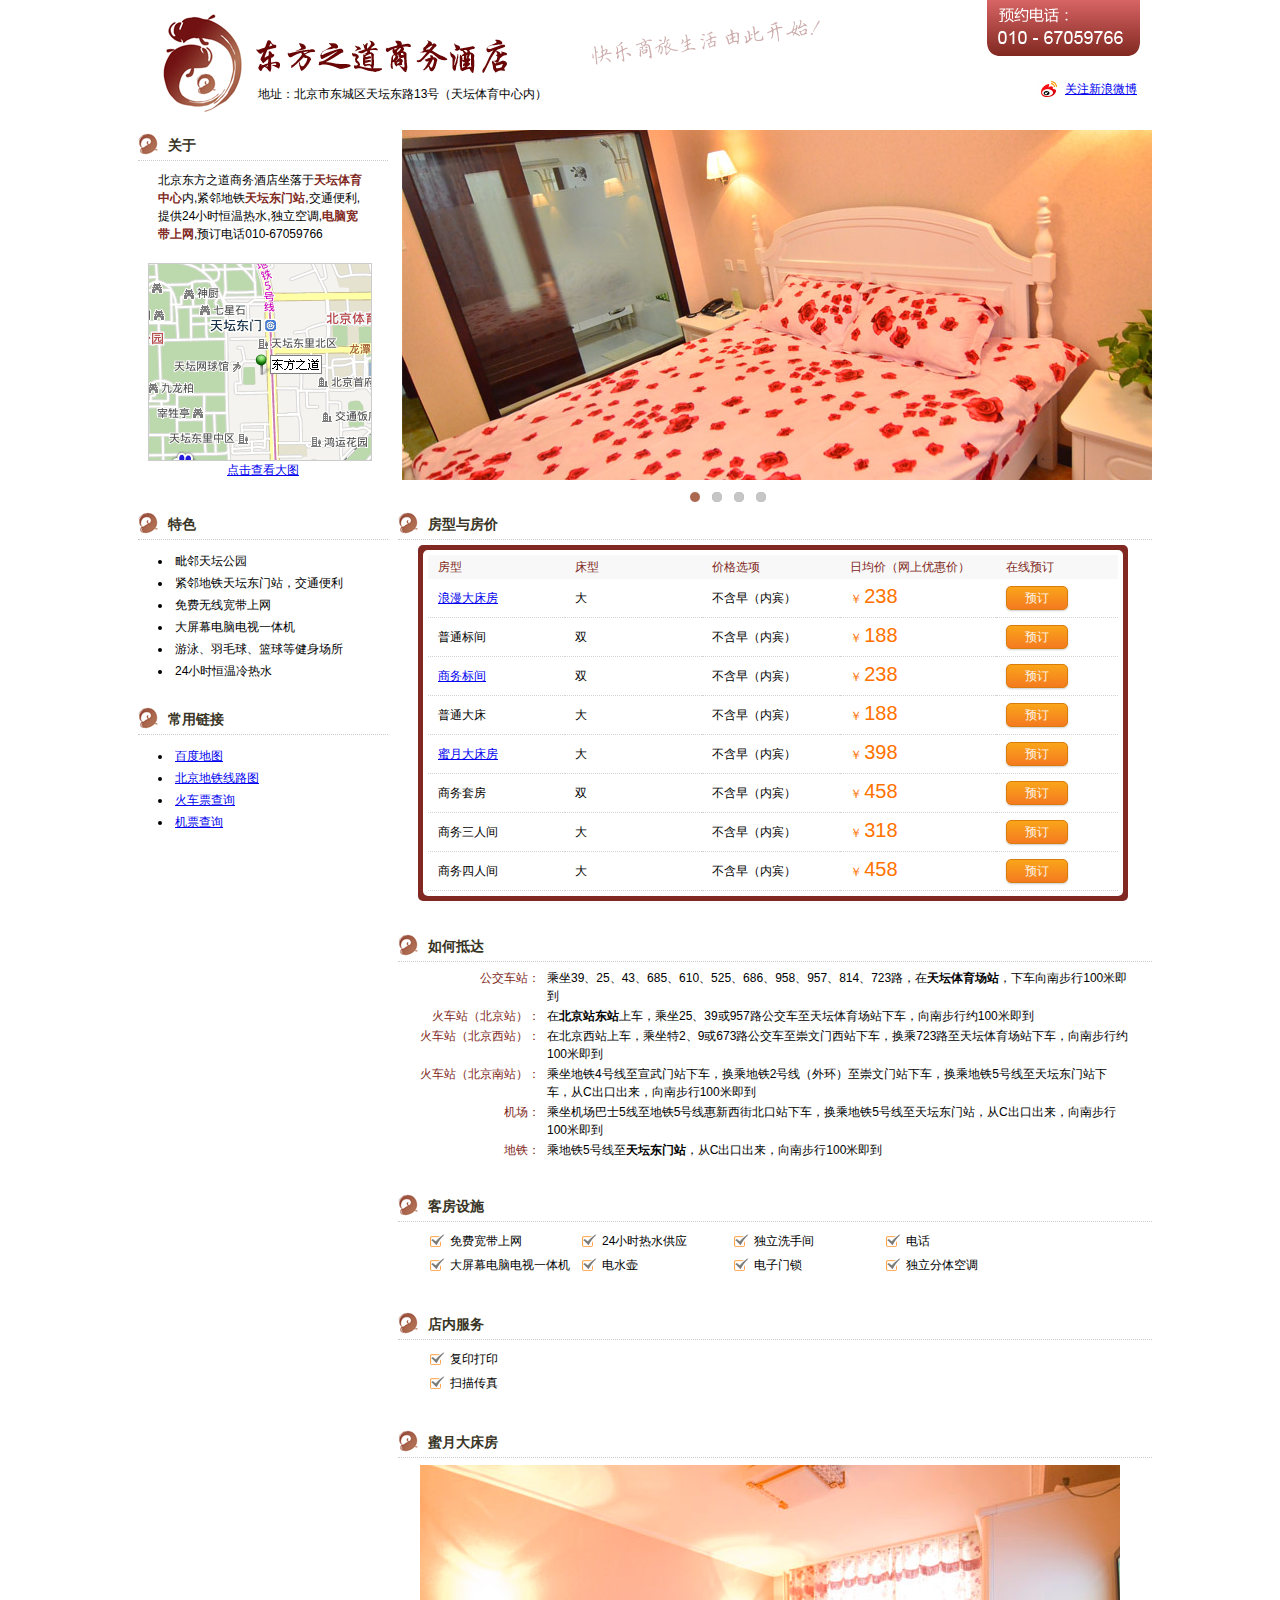
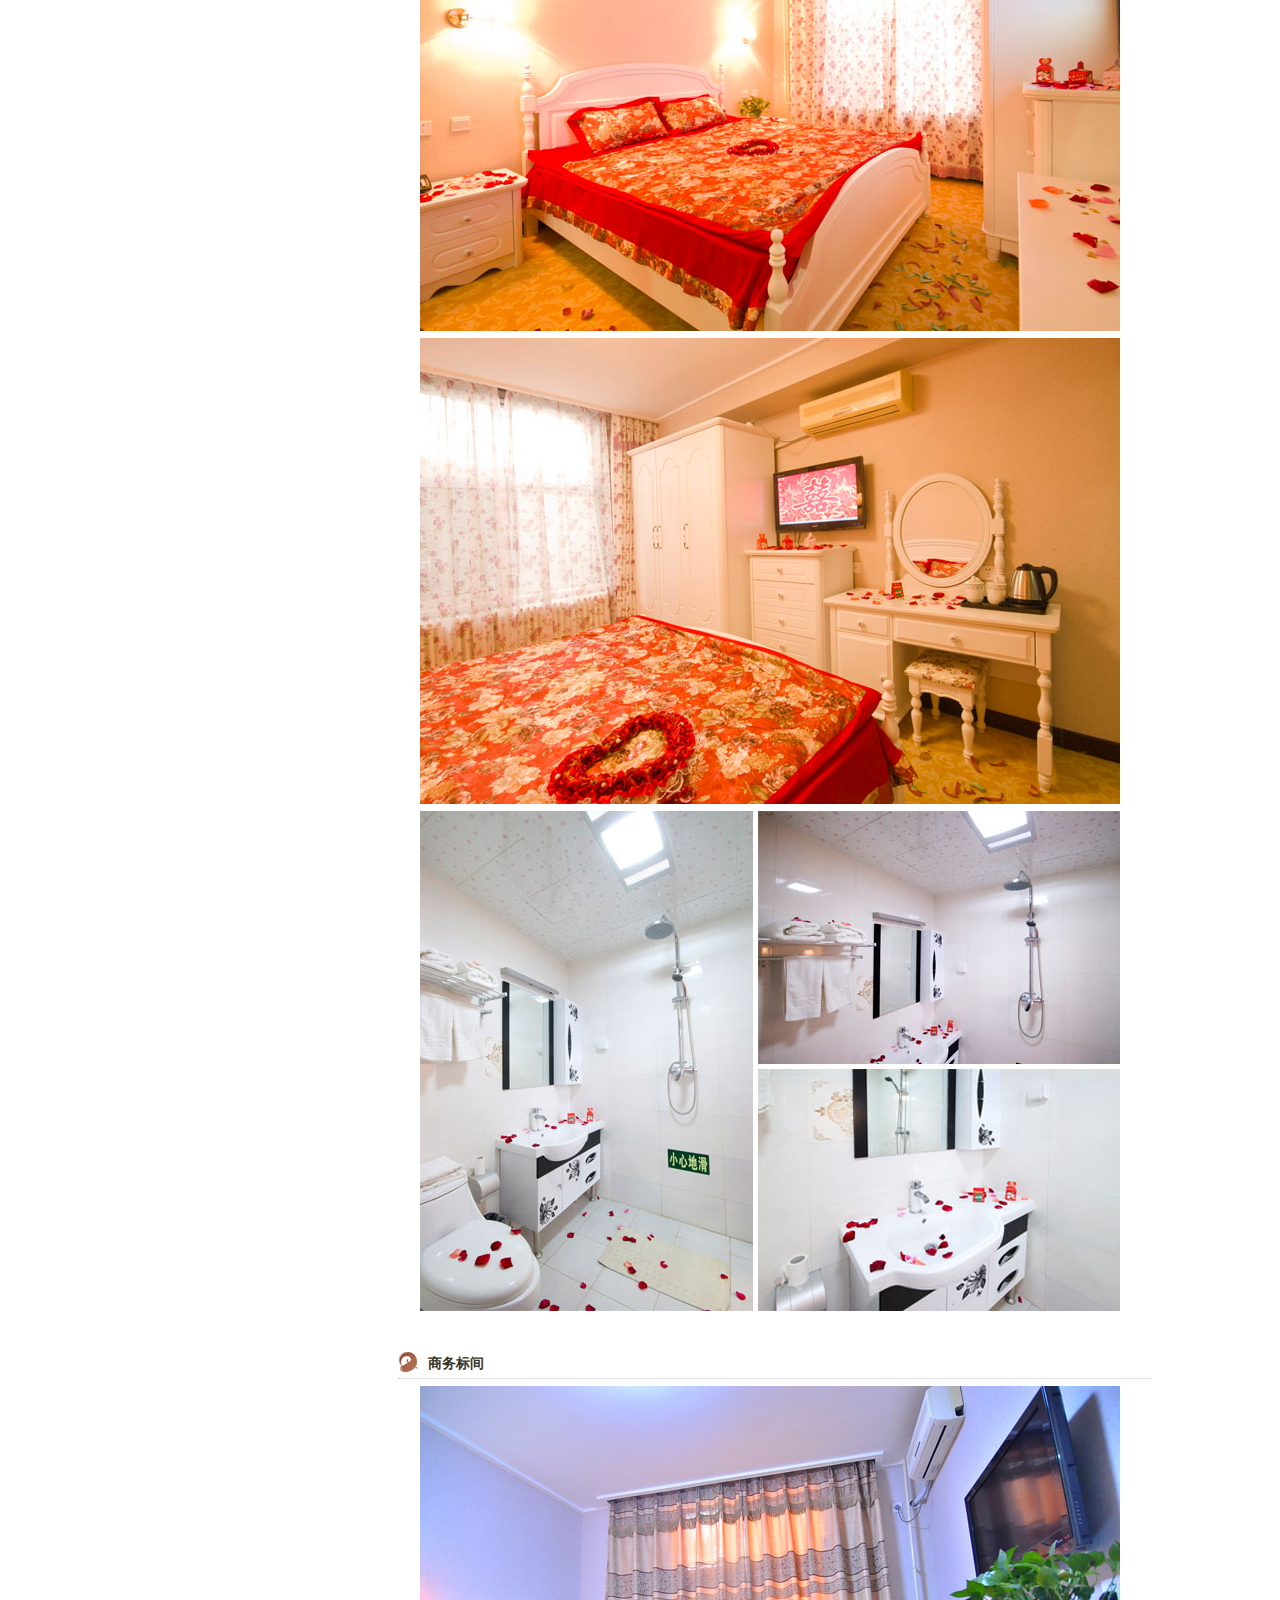
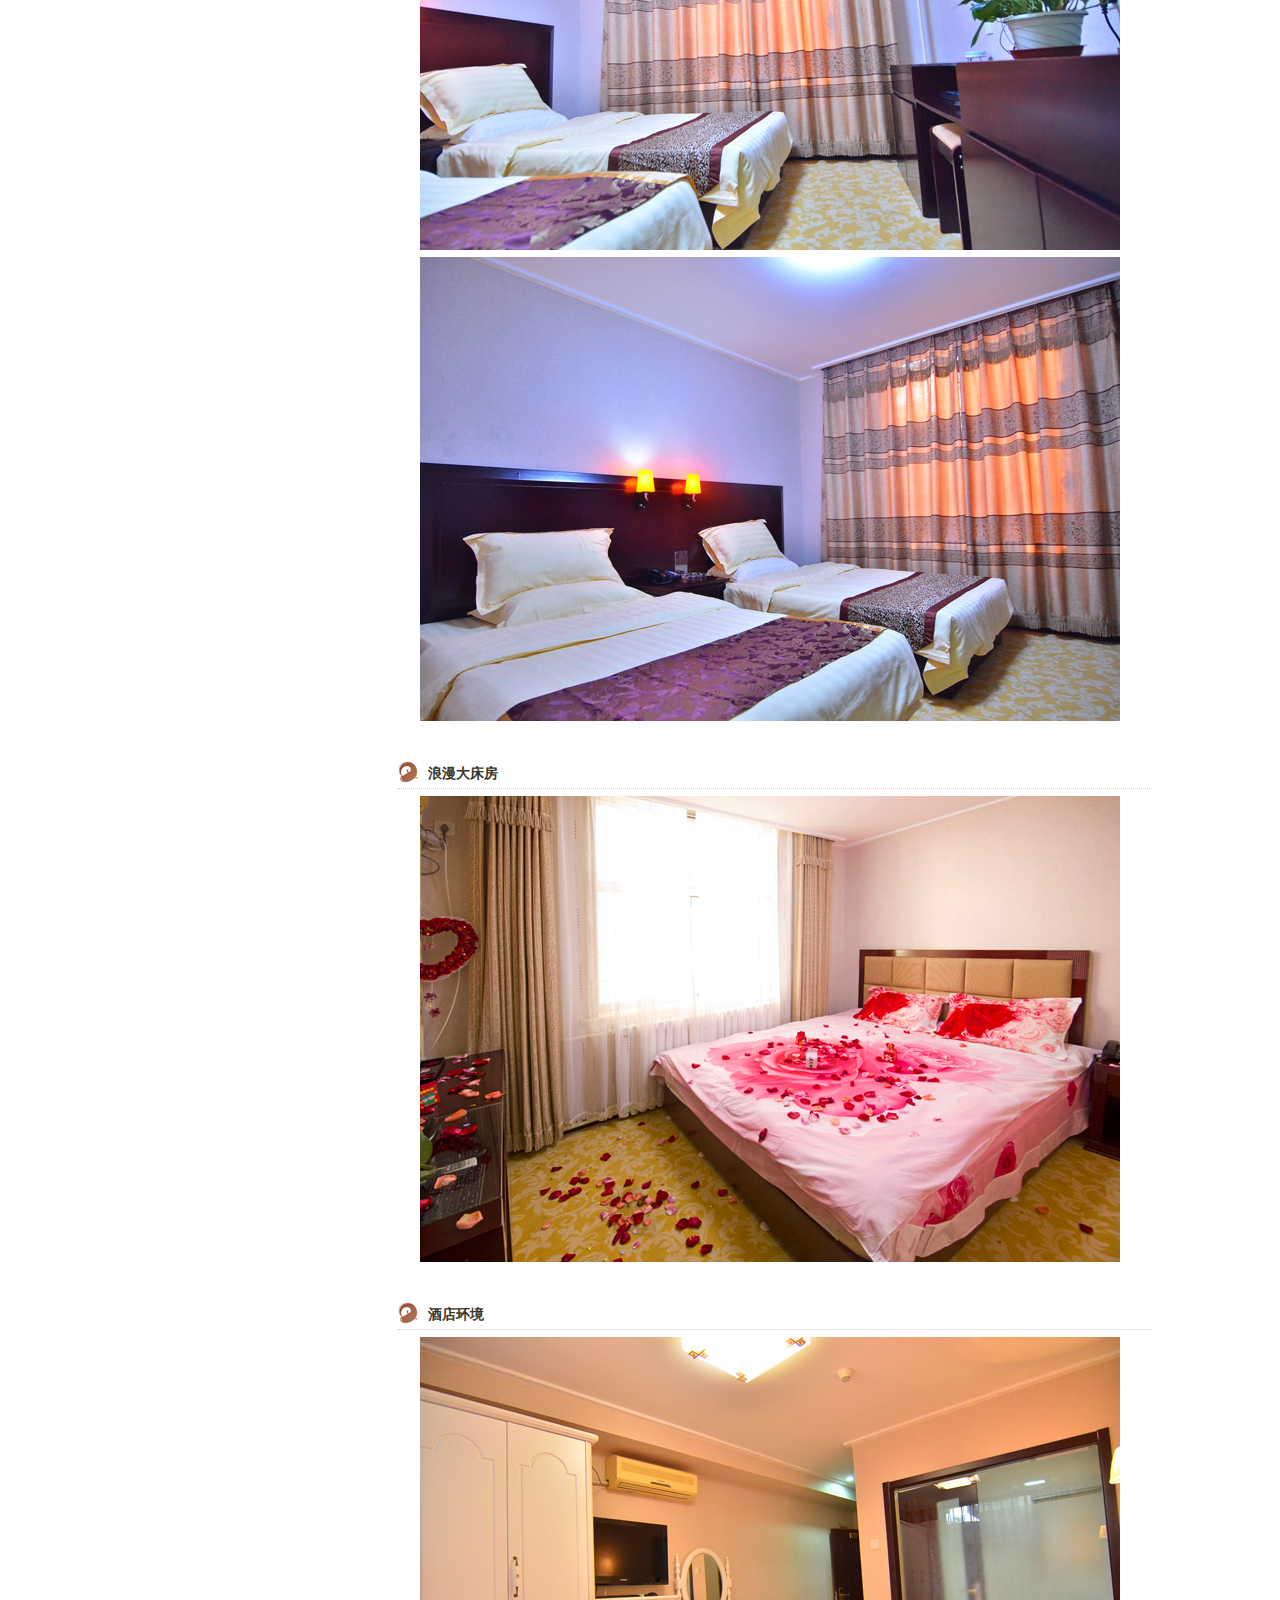
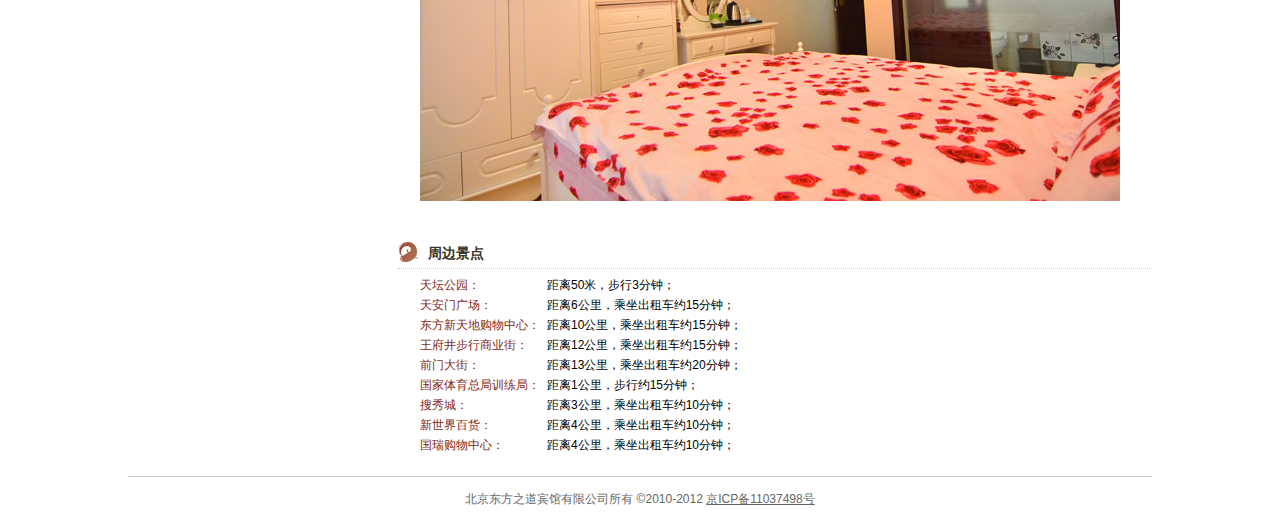
==== index.html @ 4f7855c3 "add files" ====
<!DOCTYPE html>
<html>
<head>
    <meta http-equiv="Content-Type" content="text/html; charset=UTF-8">
    <title>东方之道商务酒店官方网站</title>
    <meta name="keywords" content="北京东方之道商务酒店,北京天坛附近酒店,天坛附近酒店,北京商务酒店">
    <meta name="description" content="北京东方之道商务酒店坐落于天坛体育中心内,紧邻地铁天坛东门站,交通便利,酒店提供24小时恒温冷热水,独立空调,电脑宽带上网,预订电话010-67059766">
    <meta name="baidu-site-verification" content="SVGvmaHIyW8FxCLC" />
    <link href="assets/img/favicon.ico" rel="shortcut icon">
    <link href="assets/css/all.css" rel="stylesheet" type="text/css" charset="utf-8">
    <!--–[if lt IE9]-->
    <script src="src/js/html5.js"></script>
    <!--[endif]–-->
</head>
<body>
    <div id="Wrapper">
        <header id="Header">
            <p id="Address"><span>地址：北京市东城区天坛东路13号（天坛体育中心内）</span></p>
            <div id="Tel" title="010-67059766"></div>
            <div id="Slogen" title="轻松商务生活，由此开始"></div>
            <div id="Weibo"><a target="_blank" href="http://weibo.com/u/2512940450">关注新浪微博</a></div>
        </header>
        <div id="Main">
            <aside id="Left" class="left-narrow">
                <section>
                    <h2>关于</h2>
                    <div class="detail">北京东方之道商务酒店坐落于<strong>天坛体育中心</strong>内,紧邻地铁<strong>天坛东门站</strong>,交通便利,提供24小时恒温热水,独立空调,<strong>电脑宽带上网</strong>,预订电话010-67059766</div>
                    <a href="#BDMap" id="OpenMap">
                        <div id="ThumbMap" class="detail"></div>
                        <div class="zoomInBtn">点击查看大图</div>
                    </a>
                </section>
                <section id="Features">
                    <h2 class="side-widgets">特色</h2>
                    <div class="detail">
                        <ul>
                            <li>毗邻天坛公园</li>
                            <li>紧邻地铁天坛东门站，交通便利</li>
                            <li>免费无线宽带上网</li>
                            <li>大屏幕电脑电视一体机</li>
                            <li>游泳、羽毛球、篮球等健身场所</li>
                            <li>24小时恒温冷热水</li>
                        </ul>
                    </div>
                </section>
                <section>
                    <h2 class="side-widgets">常用链接</h2>
                    <div class="detail">
                        <ul>
                            <li><a target="_blank" href="http://ditu.baidu.com/">百度地图</a></li>
                            <li><a target="_blank" href="http://ditu.baidu.com/subways/index.html?c=beijing">北京地铁线路图</a></li>
                            <li><a target="_blank" href="http://train.qunar.com/">火车票查询</a></li>
                            <li><a target="_blank" href="http://flight.qunar.com/">机票查询</a></li>
                        </ul>
                    </div>
                </section>
            </aside>
            <div id="Right" class="right-wide">
                <section id="Photos">
                    <div id="PhotoSlides">
                        <div class="slides_container">
                            <img file="assets/img/slide-1.jpg" src="assets/img/transparent.gif" width="750" height="350" alt="Slide 1">
                            <img file="assets/img/slide-2.jpg" src="assets/img/transparent.gif" width="750" height="350" alt="Slide 2">
                            <img file="assets/img/slide-3.jpg" src="assets/img/transparent.gif" width="750" height="350" alt="Slide 3">
                            <img file="assets/img/slide-4.jpg" src="assets/img/transparent.gif" width="750" height="350" alt="Slide 3">
                        </div>
                    </div>
                </section>
                <section>
                    <h2><span>房型与房价</span><span id="RoomDate">08月20日入住，08月21日退房</span></h2>
                    <div id="OrderList" class="widgets-content">
                        <div class="order">
                            <div class="order-border">
                                <table cellspacing="0" cellpadding="0">
                                    <colgroup><col width="160">
                                    <col width="160">
                                    <col width="160">
                                    <col width="160">
                                    </colgroup><tbody><tr class="table-header">
                                        <th>房型</th>
                                        <th>床型</th>
                                        <th>价格选项</th>
                                        <th><nobr>日均价（网上优惠价）</nobr></th>
                                        <th>在线预订</th>
                                    </tr>
                                    <tr>
                                        <td><a href="#langman">浪漫大床房</a></td>
                                        <td>大</td>
                                        <td>不含早（内宾）</td>
                                        <td class="price"><i>￥</i>238</td>
                                        <td><a href="http://hotel.elong.com/detail_cn_10101434.html" class="button medium orange" target="_blank">预订</a></td>
                                    </tr>
                                    <tr>
                                        <td>普通标间</td>
                                        <td>双</td>
                                        <td>不含早（内宾）</td>
                                        <td class="price"><i>￥</i>188</td>
                                        <td><a href="http://hotel.elong.com/detail_cn_10101434.html" class="button medium orange" target="_blank">预订</a></td>
                                    </tr>
                                    <tr>
                                        <td><a href="#biaojian">商务标间</a></td>
                                        <td>双</td>
                                        <td>不含早（内宾）</td>
                                        <td class="price"><i>￥</i>238</td>
                                        <td><a href="http://hotel.elong.com/detail_cn_10101434.html" class="button medium orange" target="_blank">预订</a></td>
                                    </tr>
                                    <tr>
                                        <td>普通大床</td>
                                        <td>大</td>
                                        <td>不含早（内宾）</td>
                                        <td class="price"><i>￥</i>188</td>
                                        <td><a href="http://hotel.elong.com/detail_cn_10101434.html" class="button medium orange" target="_blank">预订</a></td>
                                    </tr>
                                    <tr>
                                        <td><a href="#miyue">蜜月大床房</a></td>
                                        <td>大</td>
                                        <td>不含早（内宾）</td>
                                        <td class="price"><i>￥</i>398</td>
                                        <td><a href="http://hotel.elong.com/detail_cn_10101434.html" class="button medium orange" target="_blank">预订</a></td>
                                    </tr>
                                    <tr>
                                        <td>商务套房</td>
                                        <td>双</td>
                                        <td>不含早（内宾）</td>
                                        <td class="price"><i>￥</i>458</td>
                                        <td><a href="http://hotel.elong.com/detail_cn_10101434.html" class="button medium orange" target="_blank">预订</a></td>
                                    </tr>
                                    <tr>
                                        <td>商务三人间</td>
                                        <td>大</td>
                                        <td>不含早（内宾）</td>
                                        <td class="price"><i>￥</i>318</td>
                                        <td><a href="http://hotel.elong.com/detail_cn_10101434.html" class="button medium orange" target="_blank">预订</a></td>
                                    </tr>
                                    <tr>
                                        <td>商务四人间</td>
                                        <td>大</td>
                                        <td>不含早（内宾）</td>
                                        <td class="price"><i>￥</i>458</td>
                                        <td><a href="http://hotel.elong.com/detail_cn_10101434.html" class="button medium orange" target="_blank">预订</a></td>
                                    </tr>
                                </tbody></table>
                            </div>
                        </div>
                    </div>
                </section>
                <section>
                    <h2>如何抵达</h2>
                    <div class="widgets-content">
                        <table>
                            <tbody><tr>
                                <th>公交车站：</th>
                                <td>乘坐39、25、43、685、610、525、686、958、957、814、723路，在<strong>天坛体育场站</strong>，下车向南步行100米即到</td>
                            </tr>
                            <tr>
                                <th>火车站（北京站）：</th>
                                <td>在<strong>北京站东站</strong>上车，乘坐25、39或957路公交车至天坛体育场站下车，向南步行约100米即到</td>
                            </tr>
                            <tr>
                                <th>火车站（北京西站）：</th>
                                <td>在北京西站上车，乘坐特2、9或673路公交车至崇文门西站下车，换乘723路至天坛体育场站下车，向南步行约100米即到</td>
                            </tr>
                            <tr>
                                <th>火车站（北京南站）：</th>
                                <td>乘坐地铁4号线至宣武门站下车，换乘地铁2号线（外环）至崇文门站下车，换乘地铁5号线至天坛东门站下车，从C出口出来，向南步行100米即到</td>
                            </tr>
                            <tr>
                                <th>机场：</th>
                                <td>乘坐机场巴士5线至地铁5号线惠新西街北口站下车，换乘地铁5号线至天坛东门站，从C出口出来，向南步行100米即到</td>
                            </tr>
                            <tr>
                                <th>地铁：</th>
                                <td>乘地铁5号线至<strong>天坛东门站</strong>，从C出口出来，向南步行100米即到</td>
                            </tr>
                        </tbody></table>
                    </div>
                </section>
                <section>
                    <h2>客房设施</h2>
                    <div class="widgets-content">
                        <table>
                            <tbody><tr>
                                <td>
                                    <ul>
                                        <li>免费宽带上网</li>
                                        <li>大屏幕电脑电视一体机</li>
                                    </ul>
                                </td>
                                <td>
                                    <ul>
                                        <li>24小时热水供应</li>
                                        <li>电水壶</li>
                                    </ul>
                                </td>
                                <td>
                                    <ul>
                                        <li>独立洗手间</li>
                                        <li>电子门锁</li>
                                    </ul>
                                </td>
                                <td>
                                    <ul>
                                        <li>电话</li>
                                        <li>独立分体空调</li>
                                    </ul>
                                </td>
                            </tr>
                        </tbody></table>
                    </div>
                </section>
                <section>
                    <h2>店内服务</h2>
                    <div class="widgets-content">
                        <table>
                            <tbody><tr>
                                <td>
                                    <ul>
                                        <li>复印打印</li>
                                        <li>扫描传真</li>
                                    </ul>
                                </td>
                            </tr>
                        </tbody></table>
                    </div>
                </section>
                <section>
                    <h2 id="miyue">蜜月大床房</h2>
                    <div class="widgets-content">
                        <table>
                            <tbody><tr>
                                <td><img src="assets/img/miyue1.jpg" width="700"></td>
                            </tr>
                            <tr>
                                <td><img src="assets/img/miyue2.jpg" width="700"></td>
                            </tr>
                            <tr>
                                <td><img src="assets/img/miyue3.jpg" width="700"></td>
                            </tr>
                        </tbody></table>
                    </div>
                </section>
                <section>
                    <h2 id="biaojian">商务标间</h2>
                    <div class="widgets-content">
                        <table>
                            <tbody><tr>
                                <td><img src="assets/img/biaojian1.jpg" width="700"></td>
                            </tr>
                            <tr>
                                <td><img src="assets/img/biaojian2.jpg" width="700"></td>
                            </tr>
                        </tbody></table>
                    </div>
                </section>
                <section>
                    <h2 id="langman">浪漫大床房</h2>
                    <div class="widgets-content">
                        <table>
                            <tbody><tr>
                                <td><img src="assets/img/langman1.jpg" width="700"></td>
                            </tr>
                        </tbody></table>
                    </div>
                </section>
                <section>
                    <h2 id="huanjing">酒店环境</h2>
                    <div class="widgets-content">
                        <table>
                            <tbody><tr>
                                <td><img src="assets/img/oushi1.jpg" width="700"></td>
                            </tr>
                        </tbody></table>
                    </div>
                </section>
                <section>
                    <h2>周边景点</h2>
                    <div class="widgets-content">
                        <table id="Sights">
                            <tbody><tr>
                                <th>天坛公园：</th>
                                <td>距离50米，步行3分钟；</td>
                            </tr>
                            <tr>
                                <th>天安门广场：</th>
                                <td>距离6公里，乘坐出租车约15分钟；</td>
                            </tr>
                            <tr>
                                <th>东方新天地购物中心：</th>
                                <td>距离10公里，乘坐出租车约15分钟；</td>
                            </tr>
                            <tr>
                                <th>王府井步行商业街：</th>
                                <td>距离12公里，乘坐出租车约15分钟；</td>
                            </tr>
                            <tr>
                                <th>前门大街：</th>
                                <td>距离13公里，乘坐出租车约20分钟；</td>
                            </tr>
                            <tr>
                                <th>国家体育总局训练局：</th>
                                <td>距离1公里，步行约15分钟；</td>
                            </tr>
                            <tr>
                                <th>搜秀城：</th>
                                <td>距离3公里，乘坐出租车约10分钟；</td>
                            </tr>
                            <tr>
                                <th>新世界百货：</th>
                                <td>距离4公里，乘坐出租车约10分钟；</td>
                            </tr>
                            <tr>
                                <th>国瑞购物中心：</th>
                                <td>距离4公里，乘坐出租车约10分钟；</td>
                            </tr>
                        </tbody></table>
                    </div>
                </section>
            </div>
        </div>
        <footer id="Footer">
            <div>北京东方之道宾馆有限公司所有 ©2010-2012 <a href="http://www.miibeian.gov.cn/" target="_blank">京ICP备11037498号</a></div>
        </footer>
    </div>
    <div style="display: none;">
        <div id="BDMap" style="width: 715px; height: 415px; overflow: auto;">
            <iframe id="BDMapFrame" src="" width="710" height="410" scrolling="no" frameborder="0"></iframe>
        </div>
    </div>
    <script src="src/js/index.js"></script>
    <script type="text/javascript">
        var _gaq = _gaq || [];
        _gaq.push(['_setAccount', 'UA-24876353-2']);
        _gaq.push(['_trackPageview']);

        (function() {
            var ga = document.createElement('script'); ga.type = 'text/javascript'; ga.async = true;
            ga.src = ('https:' == document.location.protocol ? 'https://ssl' : 'http://www') + '.google-analytics.com/ga.js';
            var s = document.getElementsByTagName('script')[0]; s.parentNode.insertBefore(ga, s);
        })();
    </script>

</body></html>
---- assets/css/all.css ----
@import "main.css";
@import "jquery.fancybox-1.3.4.css";
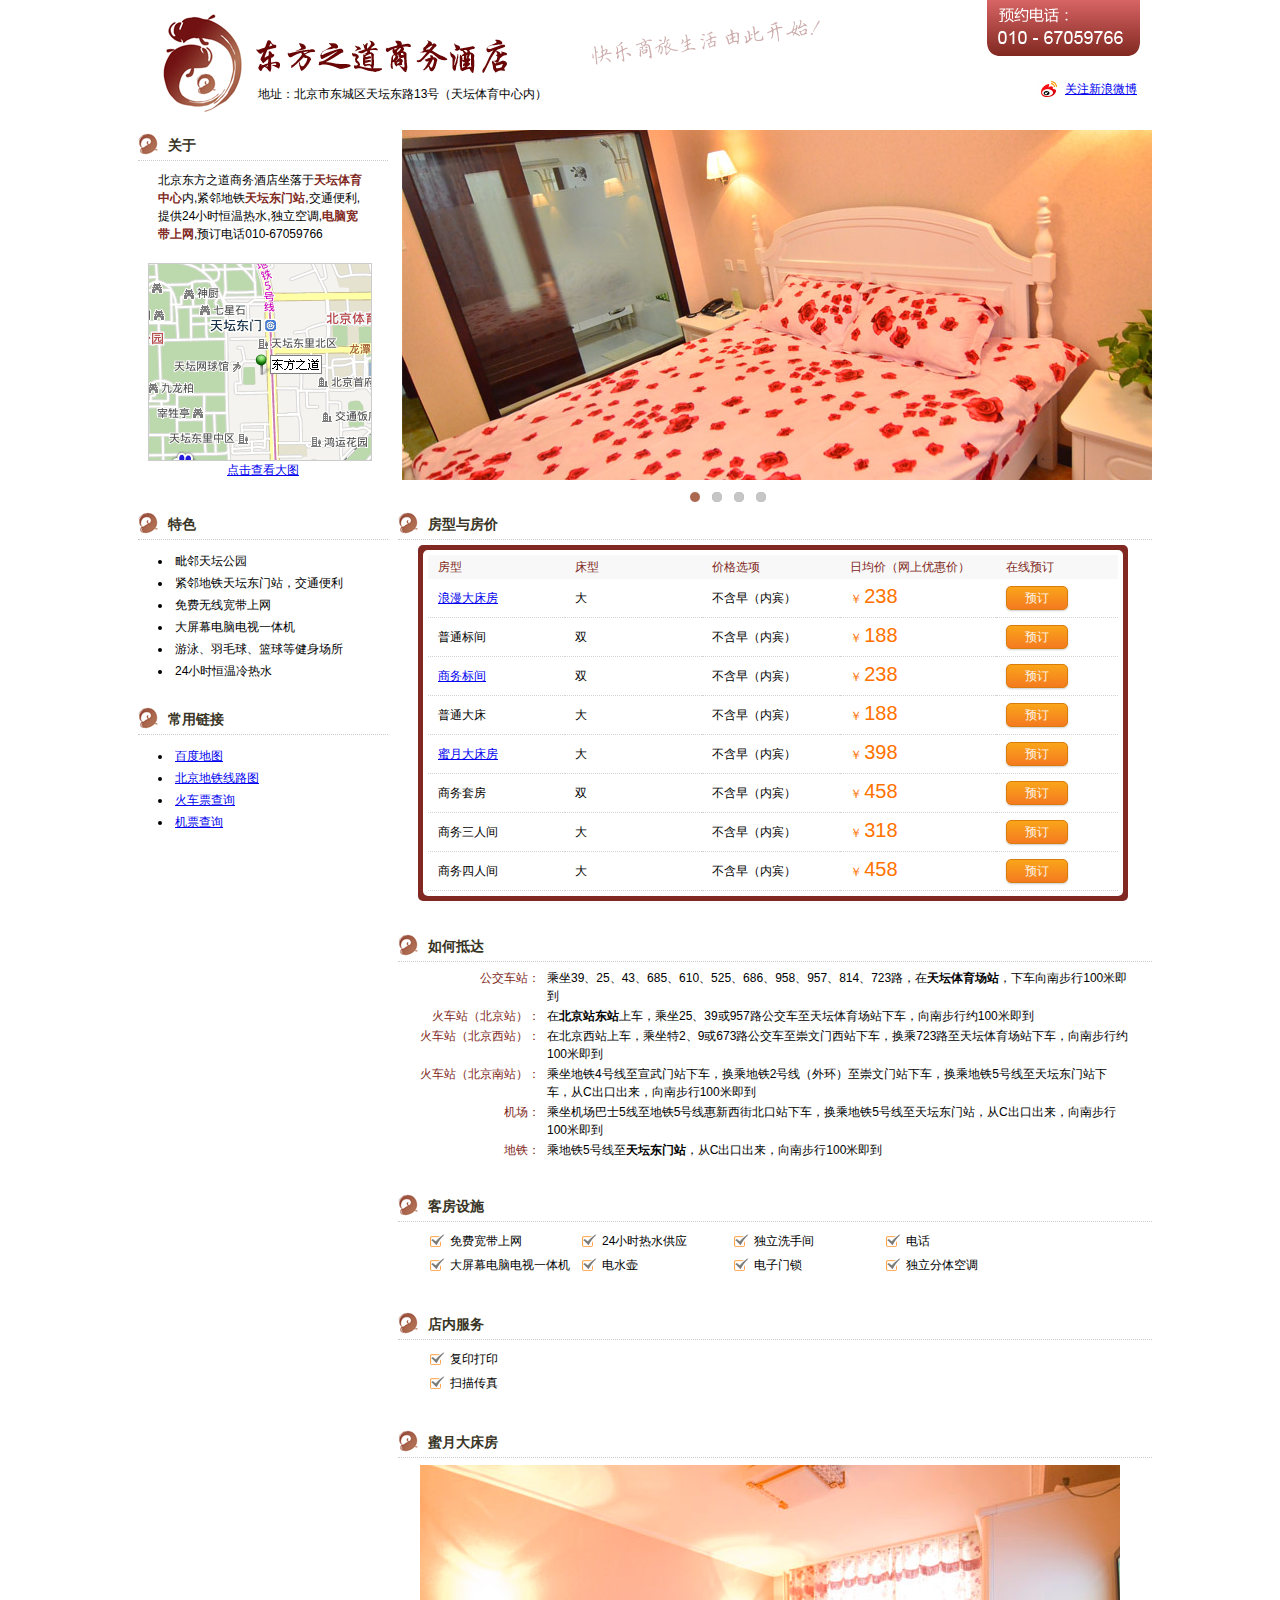
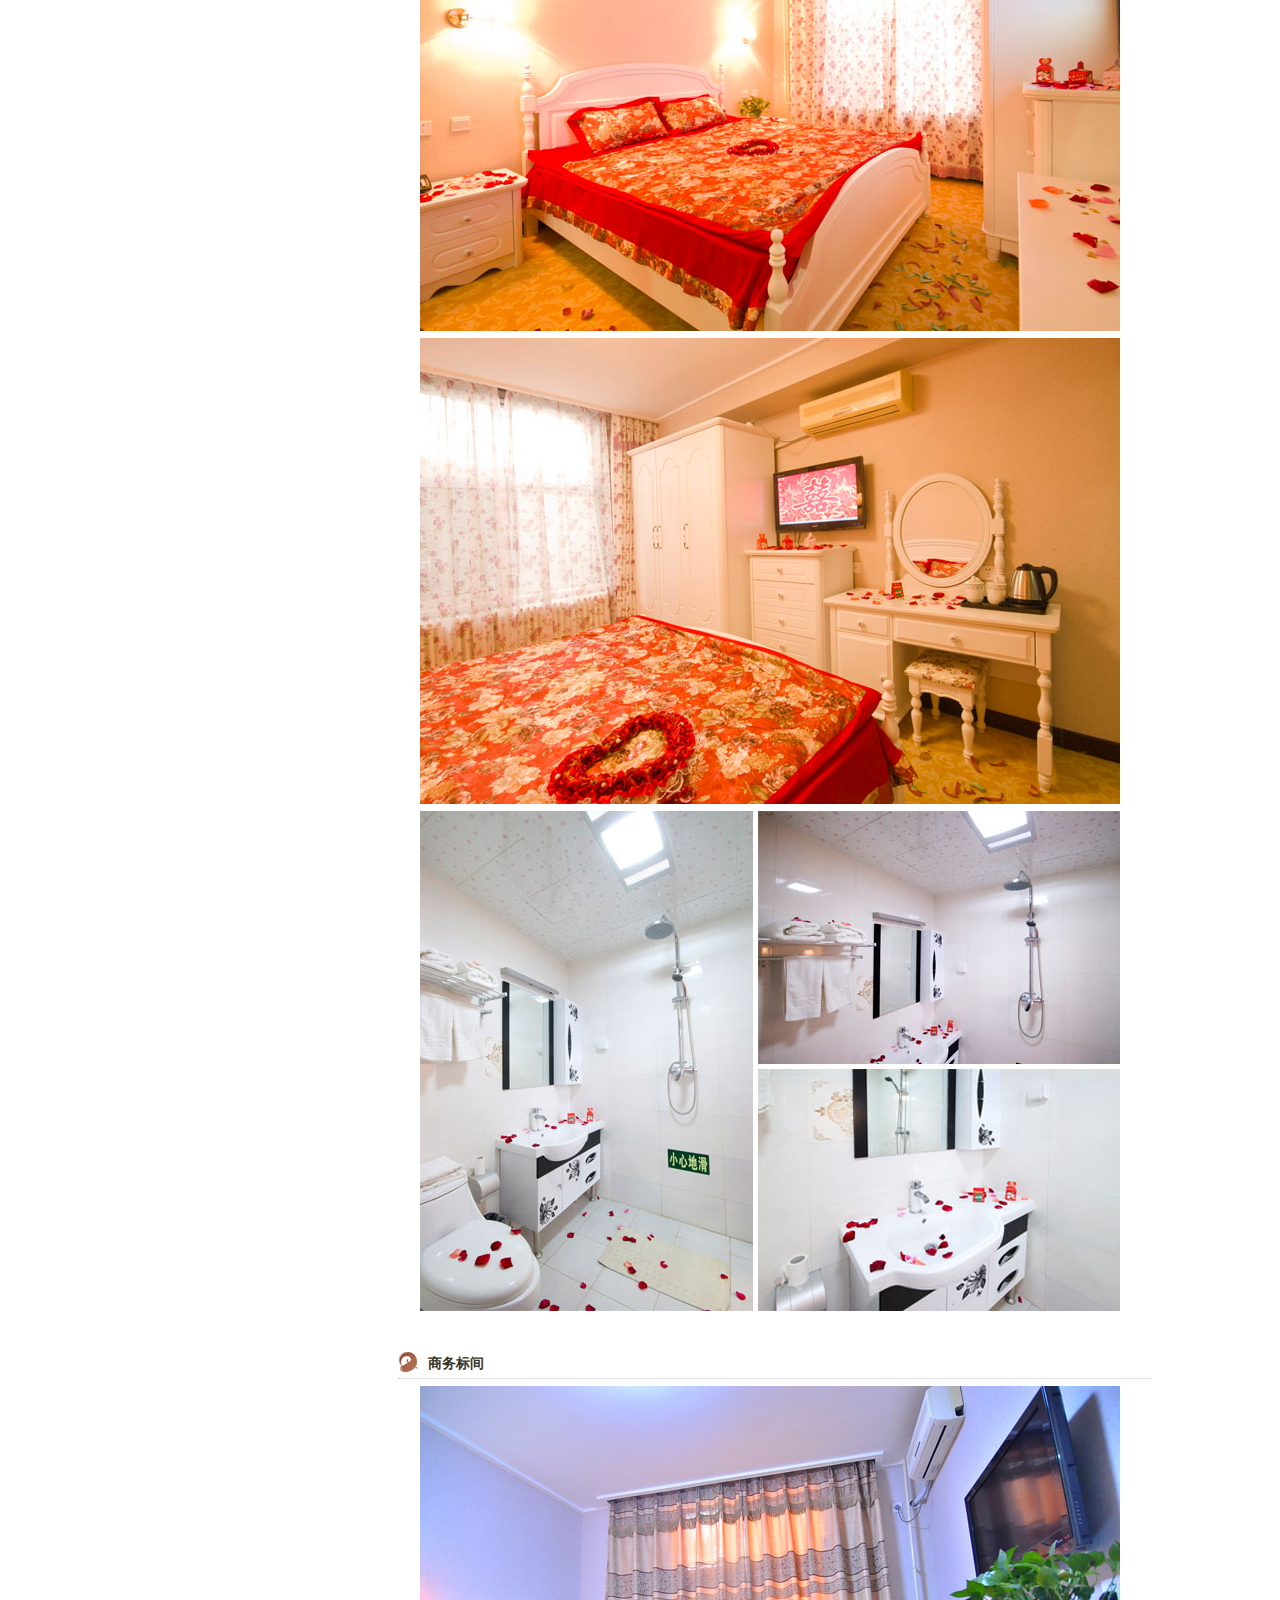
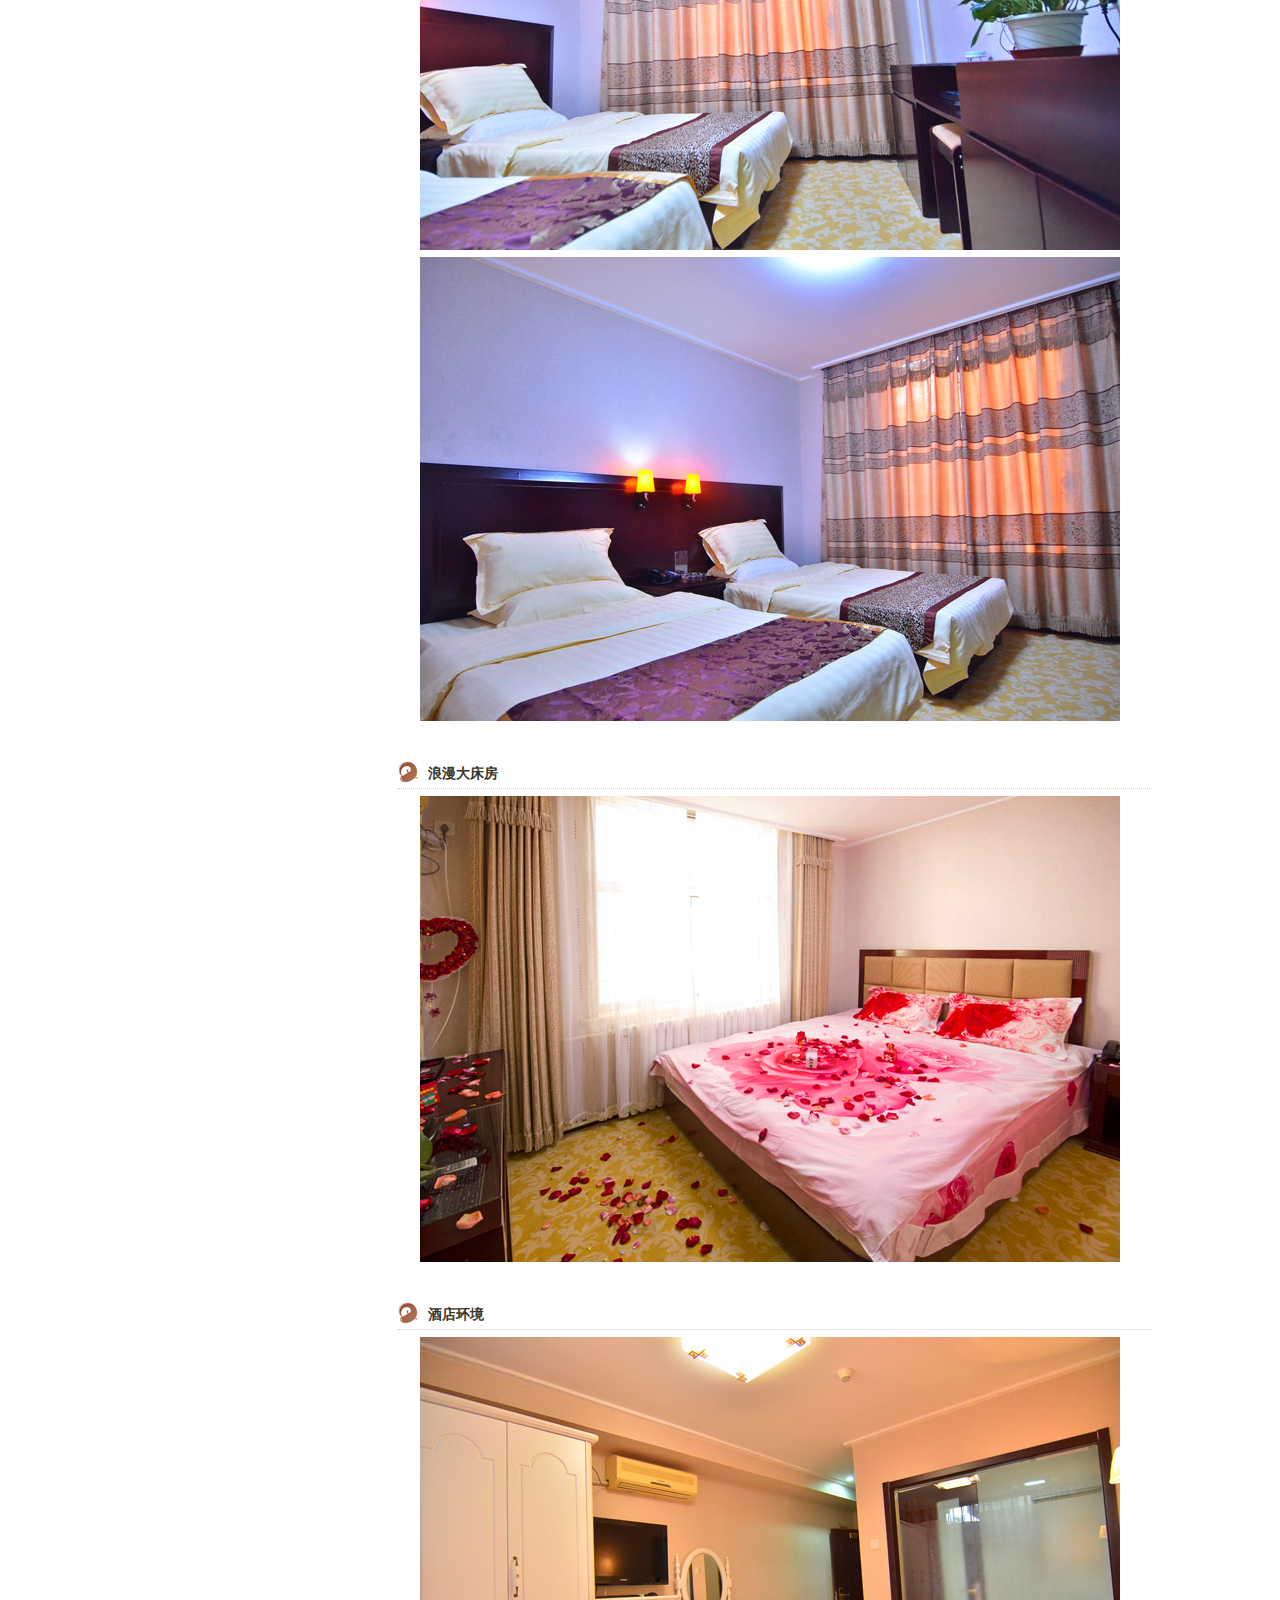
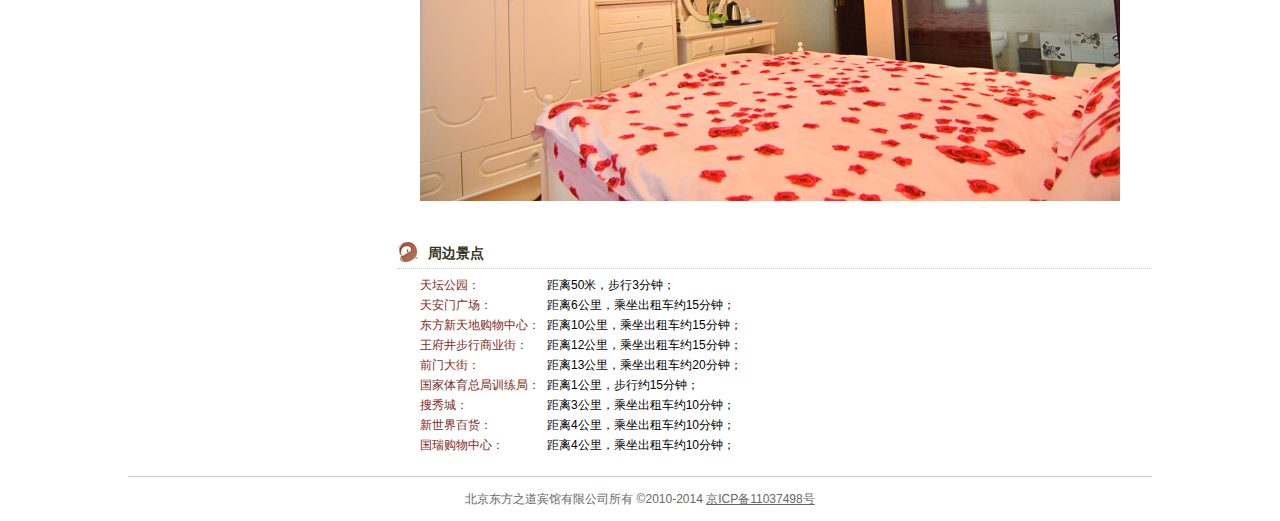
==== commit e17936a4: "update copy" ====
--- a/index.html
+++ b/index.html
@@ -318,7 +318,7 @@
             </div>
         </div>
         <footer id="Footer">
-            <div>北京东方之道宾馆有限公司所有 ©2010-2012 <a href="http://www.miibeian.gov.cn/" target="_blank">京ICP备11037498号</a></div>
+            <div>北京东方之道宾馆有限公司所有 ©2010-2014 <a href="http://www.miibeian.gov.cn/" target="_blank">京ICP备11037498号</a></div>
         </footer>
     </div>
     <div style="display: none;">
